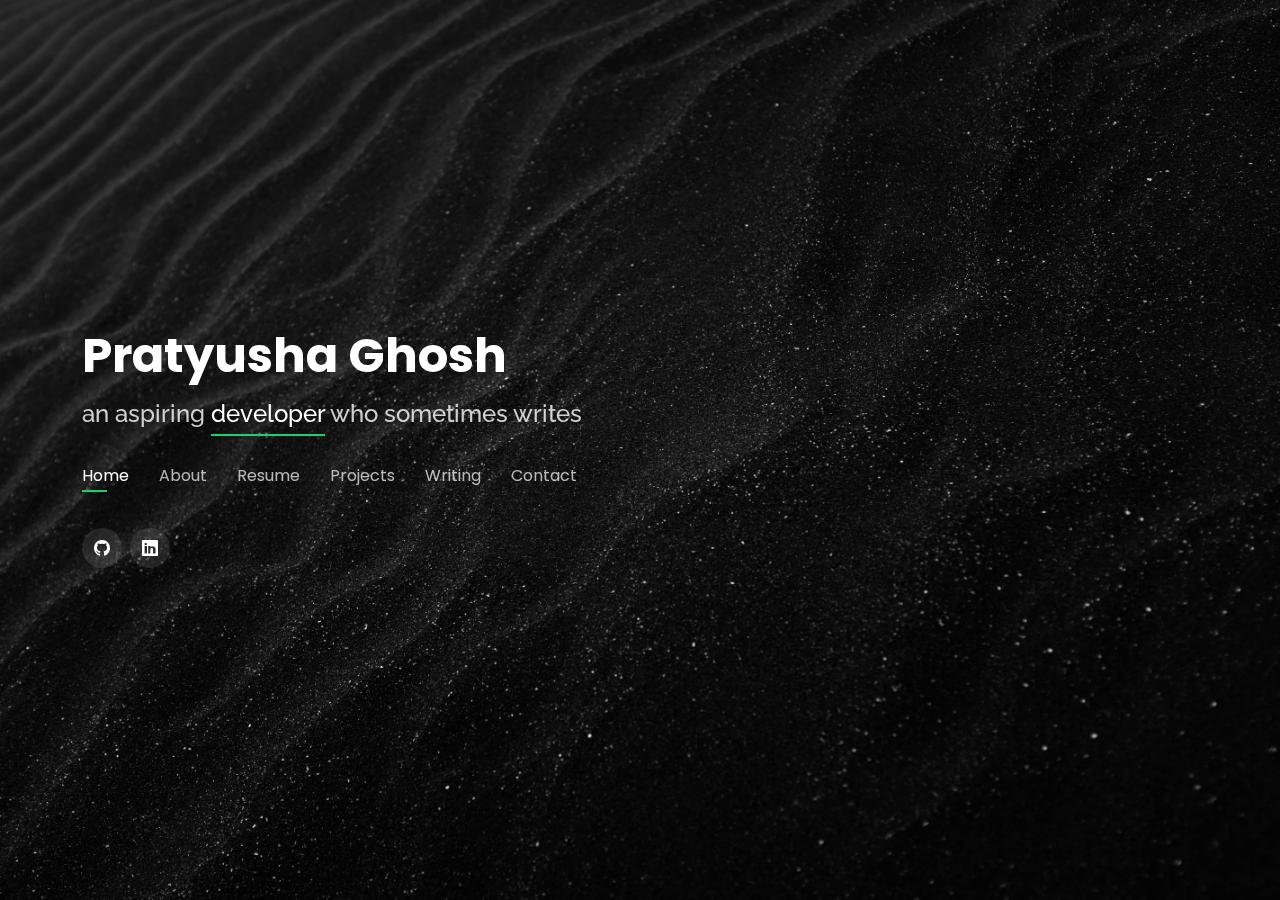
==== index.html @ 7b838b32 "Added certificates" ====
<!DOCTYPE html>
<html lang="en">

<head>
  <meta charset="utf-8">
  <meta content="width=device-width, initial-scale=1.0" name="viewport">

  <title>Pratyusha Ghosh Personal Website</title>
  <meta content="" name="description">
  <meta content="" name="keywords">

  <!-- Favicons -->
  <link href="assets/img/icon.png" rel="icon">
  <link href="assets/img/icon.png" rel="apple-touch-icon">

  <!-- Google Fonts -->
  <link href="https://fonts.googleapis.com/css?family=Open+Sans:300,300i,400,400i,600,600i,700,700i|Raleway:300,300i,400,400i,500,500i,600,600i,700,700i|Poppins:300,300i,400,400i,500,500i,600,600i,700,700i" rel="stylesheet">

  <!-- Vendor CSS Files -->
  <link href="assets/vendor/bootstrap/css/bootstrap.min.css" rel="stylesheet">
  <link href="assets/vendor/bootstrap-icons/bootstrap-icons.css" rel="stylesheet">
  <link href="assets/vendor/boxicons/css/boxicons.min.css" rel="stylesheet">
  <link href="assets/vendor/glightbox/css/glightbox.min.css" rel="stylesheet">
  <link href="assets/vendor/remixicon/remixicon.css" rel="stylesheet">
  <link href="assets/vendor/swiper/swiper-bundle.min.css" rel="stylesheet">
  <style>
    *{
      -webkit-user-select: none; /* Safari */
      -ms-user-select: none; /* IE 10 and IE 11 */
      user-select: none; /* Standard syntax */
    }
  </style>
  <!-- Template Main CSS File -->
  <link href="assets/css/style.css" rel="stylesheet">

  <!-- =======================================================
  * Template Name: Personal
  * Updated: Jun 18 2023 with Bootstrap v5.3.0
  * Template URL: https://bootstrapmade.com/personal-free-resume-bootstrap-template/
  * Author: BootstrapMade.com
  * License: https://bootstrapmade.com/license/
  ======================================================== -->
</head>

<body>

  <!-- ======= Header ======= -->
  <header id="header">
    <div class="container">

      <h1><a href="index.html">Pratyusha Ghosh</a></h1>
      <!-- Uncomment below if you prefer to use an image logo -->
      <!-- <a href="index.html" class="mr-auto"><img src="assets/img/favicon.png" alt="" class="img-fluid"></a>
        --> 
      <h2>an aspiring <span>developer</span> who sometimes writes</h2>

      <nav id="navbar" class="navbar">
        <ul>
          <li><a class="nav-link active" href="#header">Home</a></li>
          <li><a class="nav-link" href="#about">About</a></li>
          <li><a class="nav-link" href="#resume">Resume</a></li>
          <li><a class="nav-link" href="#projects">Projects</a></li>
          <li><a class="nav-link" href="#writing">Writing</a></li>
          <li><a class="nav-link" href="#contact">Contact</a></li>
        </ul>
        <i class="bi bi-list mobile-nav-toggle"></i>
      </nav><!-- .navbar -->

      <div class="social-links">
        <a href="https://github.com/yusha-g" class="github"><i class="bi bi-github"></i></a>
        <a href="https://www.linkedin.com/in/pratyusha-ghosh-5b3165197/" class="linkedin"><i class="bi bi-linkedin"></i></a>
      </div>

    </div>
  </header><!-- End Header -->

  <!-- ======= About Section ======= -->
  <section id="about" class="about">

    <!-- ======= About Me ======= -->
    <div class="about-me container">

      <div class="section-title">
        <h2>About</h2>
        <p>Learn more about me</p>
      </div>

      <div class="row">
        <div class="col-lg-4" data-aos="fade-right">
          <img src="assets/img/me.jpg" class="img-fluid" alt="" id="profile-picture">
        </div>
        <div class="col-lg-8 pt-4 pt-lg-0 content" data-aos="fade-left">
          <h3>Backend Developer | ML enthusiast | Writer</h3>
          <p class="fst-italic">
            A budding developer who occasionally indulges in writing
          </p>
          <div class="row">
            <div class="col-lg-6">
              <ul>
                <li><i class="bi bi-chevron-right"></i> <strong>Birthday:</strong> <span>24 May 2000</span></li>
                <li><i class="bi bi-chevron-right"></i> <strong>Email:</strong> <span>pratyusha.gh@gmail.com</span></li>
              </ul>
            </div>
            <div class="col-lg-6">
              <ul>
                <li><i class="bi bi-chevron-right"></i> <strong>Degree:</strong> <span>Master's in Computer Science</span></li>
                <li><i class="bi bi-chevron-right"></i> <strong>City:</strong> <span>West Bengal, India</span></li>
                
              </ul>
            </div>
          </div>
          <p>
            I have always been captivated by the challenge of finding answers and creating things that mould to my needs. 
            Though there were detours along the way, I stand ready to embark on my journey as a developer. <br><br>
            While logical and analytical thinking is vital, I have also come to appreciate the value of creativity and expanding one's imagination. <br>
            Since my early days, I have nurtured a deep affection for literature and music. It is for this reason that I now work as a part-time freelance writer and have found solace in playing the violin for nearly a decade. 
          </p>
        </div>
      </div>

    </div>

    <!-- ======= Skills  ======= -->
    <div class="skills container">

      <div class="section-title">
        <h2>Skills</h2>
      </div>

      <div class="row skills-content">

        <div class="col-lg-6">

          <div class="progress">
            <span class="skill"><i class="bi bi-chevron-right"></i> Python</span>
          </div>

          <div class="progress">
            <span class="skill"><i class="bi bi-chevron-right"></i> Flask</span>
          </div>

          <div class="progress">
            <span class="skill"><i class="bi bi-chevron-right"></i> JavaScript</span>
          </div>

          <div class="progress">
            <span class="skill"><i class="bi bi-chevron-right"></i> HTML5 / CSS</span>
          </div>

        </div>

        <div class="col-lg-6">

          <div class="progress">
            <span class="skill"><i class="bi bi-chevron-right"></i> MySQL</span>
          </div>

          <div class="progress">
            <span class="skill"><i class="bi bi-chevron-right"></i> PHP</span>
          </div>

          <div class="progress">
            <span class="skill"><i class="bi bi-chevron-right"></i> Node.js</span>
          </div>

          <div class="progress">
            <span class="skill"><i class="bi bi-chevron-right"></i> C / C++</span>
          </div>

          

        </div>
        

      </div>

    </div><!-- End Skills -->

    <!-- ======= Languages  ======= -->
    <div class="skills container">

      <div class="section-title">
        <h2>Languages</h2>
      </div>

      <div class="row skills-content">

        <div class="col-lg-6">

          <div class="progress">
            <span class="skill">English <i class="val"></i></span>
            <div class="progress-bar-wrap">
              <div class="progress-bar" role="progressbar" aria-valuenow="100" aria-valuemin="0" aria-valuemax="100"></div>
            </div>
          </div>

          <div class="progress">
            <span class="skill">Hindi <i class="val"></i></span>
            <div class="progress-bar-wrap">
              <div class="progress-bar" role="progressbar" aria-valuenow="100" aria-valuemin="0" aria-valuemax="100"></div>
            </div>
          </div>

        </div>

        <div class="col-lg-6">

          <div class="progress">
            <span class="skill">Bengali <i class="val"></i></span>
            <div class="progress-bar-wrap">
              <div class="progress-bar" role="progressbar" aria-valuenow="100" aria-valuemin="0" aria-valuemax="100"></div>
            </div>
          </div>

          <div class="progress">
            <span class="skill">Korean <i class="val"></i></span>
            <div class="progress-bar-wrap">
              <div class="progress-bar" role="progressbar" aria-valuenow="43" aria-valuemin="0" aria-valuemax="100"></div>
            </div>
          </div>

        </div>

      </div>

    </div><!-- End Skills -->

    

  </section><!-- End About Section -->

  <!-- ======= Resume Section ======= -->
  <section id="resume" class="resume">
    <div class="container">

      <div class="section-title">
        <h2>Resume</h2>
        <p>Download My Resume <a href = "https://drive.google.com/file/d/18-5BIDYF4ED-vGoTvjmHMxLtlt5I7maC/view?usp=sharing" target="_blank"><i class="bi bi-cloud-download"></i></a></p>
      </div>
      <div class="row">
        <div class="col-lg-6">

          <h3 class="resume-title">Education</h3>
          <div class="resume-item">
            <h4>Master of Science (Honors) CS</h4>
            <h5>2021 - 2023</h5>
            <p><em>St Xavier's College</em></p>
          </div>
          <div class="resume-item">
            <h4>Bachelor of Science (Honors) CS </h4>
            <h5>2018 - 2021</h5>
            <p><em>University of Calcutta</em></p>
          </div>
        </div>
        <div class="col-lg-6">
          <h3 class="resume-title">Professional Experience</h3>
          <div class="resume-item">
            <h4>Writer and Editor</h4>
            <h5>2020 - Present</h5>
            <p><em>Self-Employed, Remote </em></p>
            <p>
            <ul>
              <li>Collaborated with over 40 clients in the span of 30 months.</li>
              <li>Successfully explicated customer requirements, generating a repeat customer base of 25%. </li>
              <li>Analyzed and edited over 50 pages of content, clarifying and communicating critical errors.</li>
            </ul>
            </p>
          </div>
         
        </div>
      </div>

    </div>
    <div class="container">
      <div class="section-title">
        <h2>Certificates</h2>
        <div class="row portfolio portfolio-container">

          <div class="col-lg-4 col-md-6 portfolio-item">
            <div class="portfolio-wrap">
              <img src="assets/img/certificates/Coursera-Introduction-to-Back-End-Development.png" class="img-fluid" alt="">
              <div class="portfolio-info">
                <h4>Introduction to <br/> Back-End Development</h4>
                <div class="portfolio-links">
                  <a href="assets/img/certificates/Coursera-Introduction-to-Back-End-Development.png" 
                  data-gallery="CertificateGallery" class="portfolio-lightbox">
                    <i class="bi bi-zoom-in"></i>
                  </a>
                  &nbsp;&nbsp;&nbsp;
                  <a href="https://coursera.org/verify/XSE7SCRX7CS3" data-gallery="CertificateGallery" target="_blank">
                    <i class="bi bi-check2-circle"></i>
                  </a>
                </div>
              </div>
            </div>
          </div>
  
        </div>
      </div>
    </div>

  </section><!-- End Resume Section -->

  <!-- ======= Projects Section ======= -->
  <section id="projects" class="portfolio">
    <div class="container">

      <div class="section-title">
        <h2>Portfolio <a href="https://github.com/yusha-g" class="github"><i class="bi bi-github" target="_blank"></i></a></h2>
        <p>My Works </p>
      </div>

      <div class="row">
        <div class="col-lg-12 d-flex justify-content-center">
          <ul id="portfolio-flters">
            <li data-filter="*" class="filter-active">All</li>
            <li data-filter=".filter-web_app">Web Applications</li>
            <li data-filter=".filter-api">API</li>
            <li data-filter=".filter-ml">ML</li>
          </ul>
        </div>
      </div>

      <div class="row portfolio-container">
        <div class="col-lg-4 col-md-6 portfolio-item filter-ml filter-web_app">
          <div class="portfolio-wrap">
            <img src="assets/img/portfolio/2.png" class="img-fluid" alt="">
            <div class="portfolio-info">
              <h4>Sign Language Detection</h4>
              <h5>Python, Flask, OpenCV</h5>
              
              <div class="portfolio-links">
                <a href="assets/img/portfolio/2.png" data-gallery="portfolioGallery" class="portfolio-lightbox" title="uses Python, Flask and OpenCV"><i class="bx bx-plus"></i></a>
                <a href="subpages/projects/sign-language.html" data-gallery="portfolioDetailsGallery" data-glightbox="type: external" class="portfolio-details-lightbox" title="Project Details"><i class="bx bx-link"></i></a>
              </div>
            </div>
          </div>
        </div>

        <div class="col-lg-4 col-md-6 portfolio-item filter-api">
          <div class="portfolio-wrap">
            <img src="assets/img/portfolio/1.png" class="img-fluid" alt="">
            <div class="portfolio-info">
              <h4>Store Monitor API</h4>
              <h5>Python, Flask, mySQL</h5>
              <div class="portfolio-links">
                <a href="assets/img/portfolio/1.png" data-gallery="portfolioGallery" class="portfolio-lightbox" title="uses Python, Flask and mySQL"><i class="bx bx-plus"></i></a>
                <a href="subpages/projects/store-monitor.html" data-gallery="portfolioDetailsGallery" data-glightbox="type: external" class="portfolio-details-lightbox" title="Project Details"><i class="bx bx-link"></i></a>
              </div>
            </div>
          </div>
        </div>

        <div class="col-lg-4 col-md-6 portfolio-item filter-web_app">
          <div class="portfolio-wrap">
            <img src="assets/img/portfolio/3.png" class="img-fluid" alt="">
            <div class="portfolio-info">
              <h4>DocuSign OAuth Integration</h4>
              <h5>Node.js, Express.js, DocuSign API</h5>
              <div class="portfolio-links">
                <a href="assets/img/portfolio/3.png" data-gallery="portfolioGallery" class="portfolio-lightbox" title="uses Node.js, Express.js and DocuSign API"><i class="bx bx-plus"></i></a>
                <a href="subpages/projects/docusign-oauth.html" data-gallery="portfolioDetailsGallery" data-glightbox="type: external" class="portfolio-details-lightbox" title="Project Details"><i class="bx bx-link"></i></a>
              </div>
            </div>
          </div>
        </div>

        <div class="col-lg-4 col-md-6 portfolio-item filter-api">
          <div class="portfolio-wrap">
            <img src="assets/img/portfolio/4.png" class="img-fluid" alt="">
            <div class="portfolio-info">
              <h4>E-Learning Platform DB-API</h4>
              <h5>Node.js, Express.js, mySQL</h5>
              <div class="portfolio-links">
                <a href="assets/img/portfolio/4.png" data-gallery="portfolioGallery" class="portfolio-lightbox" title="uses Node.js, Express.js and mySQL"><i class="bx bx-plus"></i></a>
                <a href="subpages/projects/elearning-DB-api.html" data-gallery="portfolioDetailsGallery" data-glightbox="type: external" class="portfolio-details-lightbox" title="Project Details"><i class="bx bx-link"></i></a>
              </div>
            </div>
          </div>
        </div>

        <div class="col-lg-4 col-md-6 portfolio-item filter-web_app">
          <div class="portfolio-wrap">
            <img src="assets/img/portfolio/under_construction.png" class="img-fluid" alt="">
            <div class="portfolio-info">
              <h4>UNDER CONSTRUCTION</h4>
              <p>Please check out my GitHub</p>
              <div class="portfolio-links">
                <a href="assets/img/portfolio/sign-language.png" data-gallery="portfolioGallery" class="portfolio-lightbox" title="Under Construction"><i class="bx bx-plus"></i></a>
                <a href="subpages/projects/under-construction.html" data-gallery="portfolioDetailsGallery" data-glightbox="type: external" class="portfolio-details-lightbox" title="Project Details"><i class="bx bx-link"></i></a>
              </div>
            </div>
          </div>
        </div>   
          
      </div>

      </div>

    </div>
  </section><!-- End Projects Section -->

  <!-- ======= Services Section ======= -->
  <section id="writing" class="services">
    <div class="container">

      <div class="section-title">
        <h2>Services</h2>
        <p>Writing Samples</p>
      </div>

      <div class="row portfolio portfolio-container">

        <div class="col-lg-4 col-md-6 portfolio-item">
          <div class="portfolio-wrap">
            <img src="assets/img/writing/Pursuit.png" class="img-fluid" alt="">
            <div class="portfolio-info">
              <div class="portfolio-links">
                <a href="subpages/writing_samples/pursuit.html" data-gallery="writingSampleGallery" data-glightbox="type: external" class="portfolio-details-lightbox" title="Frozen Echoes">
                  <i class="bx bx-link"></i>
                </a>
              </div>
            </div>
          </div>
        </div>

        <div class="col-lg-4 col-md-6 portfolio-item">
          <div class="portfolio-wrap">
            <img src="assets/img/writing/frozen_echoes.png" class="img-fluid" alt="">
            <div class="portfolio-info">
              <div class="portfolio-links">
                <a href="subpages/writing_samples/frozen-echoes.html" data-gallery="writingSampleGallery" data-glightbox="type: external" class="portfolio-details-lightbox" title="Frozen Echoes">
                  <i class="bx bx-link"></i>
                </a>
              </div>
            </div>
          </div>
        </div>

      </div>
    </div>
    <!-- ======= Testimonials ======= -->
    <div class="testimonials container">

      <div class="section-title">
        <h2>Testimonials</h2>
      </div>

      <div class="testimonials-slider swiper" data-aos="fade-up" data-aos-delay="100">
        <div class="swiper-wrapper">

          <!--div class="swiper-slide">
            <div class="testimonial-item">
              <p>
                <i class="bx bxs-quote-alt-left quote-icon-left"></i>
                This was an excellent work done by the writer and I am more than happy about it. Definitely want to work more with this writer. Everything was done exactly how i wanted.
                <i class="bx bxs-quote-alt-right quote-icon-right"></i>
              </p>
              <img src="assets/img/testimonials/testimonials-leardhale.jpg" class="testimonial-img" alt="">
              <h3>Lenard Hale</h3>
            </div>
          </div--><!-- End testimonial item -->

          <div class="swiper-slide">
            <div class="testimonial-item">
              <p>
                <i class="bx bxs-quote-alt-left quote-icon-left"></i>
                Yusha was great to work with! Very communicative and friendly throughout the whole process, and the final piece was great! The writing was detailed and vivid and had a nice flow to it.
                <i class="bx bxs-quote-alt-right quote-icon-right"></i>
              </p>
              <img src="assets/img/testimonials/testimonials-hayley.jpg" class="testimonial-img" alt="">
              <h3>Hayley Klein</h3>
            </div>
          </div><!-- End testimonial item -->

          <div class="swiper-slide">
            <div class="testimonial-item">
              <p>
                <i class="bx bxs-quote-alt-left quote-icon-left"></i>
                Amazingly talented writer! Insightful. Creative. Understood well what I wanted and delivered outstanding work! She was also very busy but made time to finish the order. Much appreciated. Much recommended.
                <i class="bx bxs-quote-alt-right quote-icon-right"></i>
              </p>
              <img src="assets/img/testimonials/testimonials-default.png" class="testimonial-img" alt="">
              <h3>Hans Goodman</h3>
            </div>
          </div><!-- End testimonial item -->

          <div class="swiper-slide">
            <div class="testimonial-item">
              <p>
                <i class="bx bxs-quote-alt-left quote-icon-left"></i>
                A true professional and is committed to the quality of the work and absolutely cares about the input and details of the job. Hard to find someone who cares so much to make sure it fits so right.
                <i class="bx bxs-quote-alt-right quote-icon-right"></i>
              </p>
              <img src="assets/img/testimonials/testimonials-gilbertcuthbert.jpg" class="testimonial-img" alt="">
              <h3>Gilbert Cuthbert</h3>
            </div>
          </div><!-- End testimonial item -->

          <div class="swiper-slide">
            <div class="testimonial-item">
              <p>
                <i class="bx bxs-quote-alt-left quote-icon-left"></i>
                Talented. I really enjoy finding writers whose delivered work shows them to be skilled in the craft. She captures emotions, sets the scene well, and doesn't fill the page with unnecessary words.
                <i class="bx bxs-quote-alt-right quote-icon-right"></i>
              </p>
              <img src="assets/img/testimonials/testimonials-casey.jpg" class="testimonial-img" alt="">
              <h3>Casey Hill</h3>
            </div>
          </div><!-- End testimonial item -->

          <div class="swiper-slide">
            <div class="testimonial-item">
              <p>
                <i class="bx bxs-quote-alt-left quote-icon-left"></i>
                Everything about this seller is wonderful. From writing to just conversation about planning the story. I plan to both order from her again and recommend her to anyone who wants writing done. If your on the fence don't be, this seller is definitely a go-to.
                <i class="bx bxs-quote-alt-right quote-icon-right"></i>
              </p>
              <img src="assets/img/testimonials/testimonials-taiyaleroy.jpg" class="testimonial-img" alt="">
              <h3>Taiya Leroy</h3>
            </div>
          </div><!-- End testimonial item -->

          <div class="swiper-slide">
            <div class="testimonial-item">
              <p>
                <i class="bx bxs-quote-alt-left quote-icon-left"></i>
                A lot of effort went into this and I'm really grateful for Yusha's patience and willingness to help. My expectations are exceed and I would love to work with her in the future!
                <i class="bx bxs-quote-alt-right quote-icon-right"></i>
              </p>
              <img src="assets/img/testimonials/testimonials-reed.jpg" class="testimonial-img" alt="">
              <h3>Reed Klimek</h3>
            </div>
          </div><!-- End testimonial item -->

          <div class="swiper-slide">
            <div class="testimonial-item">
              <p>
                <i class="bx bxs-quote-alt-left quote-icon-left"></i>
                Hire if you want a complete immersion for a story. I was more than happy to have hired her as my writer. It was so good I ended up ordering more.
                <i class="bx bxs-quote-alt-right quote-icon-right"></i>
              </p>
              <img src="assets/img/testimonials/testimonials-default.png" class="testimonial-img" alt="">
              <h3>Lucas Morin</h3>
            </div>
          </div><!-- End testimonial item -->

          


        </div>
        <div class="swiper-pagination"></div>
      </div>

      <div class="owl-carousel testimonials-carousel">

      </div>

    </div><!-- End Testimonials  -->
  </section><!-- End Portfolio Section -->

  <!-- ======= Contact Section ======= -->
  <section id="contact" class="contact">
    <div class="container">

      <div class="section-title">
        <h2>Contact</h2>
        <p>Contact Me</p>
      </div>

      <div class="row mt-2">

        <div class="col-md-6 d-flex align-items-stretch">
          <div class="info-box">
            <i class="bx bx-envelope"></i>
            <h3>Email Me</h3>
            <p>pratyusha.gh@gmail.com</p>
          </div>
        </div>

        <div class="col-md-6 mt-4 mt-md-0 d-flex align-items-stretch">
          <div class="info-box">
            <i class="bx bx-share-alt"></i>
            <h3>Social Profiles</h3>
            <div class="social-links">
              <a href="https://github.com/yusha-g" class="github"><i class="bi bi-github"></i></a>
              <a href="https://www.linkedin.com/in/pratyusha-ghosh-5b3165197/" class="linkedin"><i class="bi bi-linkedin"></i></a>
            </div>
          </div>
        </div>

      </div>

      <form class="php-email-form mt-4">
        <h3>Book a Meeting</h3>
        <div class="row">
          <!-- Calendly inline widget begin -->
          <div class="calendly-inline-widget" data-url="https://calendly.com/pratyusha-gh/30scheduler?background_color=1a1a1a&text_color=ffffff" style="min-width:320px;height:700px;"></div>
          <script type="text/javascript" src="https://assets.calendly.com/assets/external/widget.js" async></script>
          <!-- Calendly inline widget end -->
        </div>
      </form>

    </div>
  </section><!-- End Contact Section -->

  <div class="credits">
    <!-- All the links in the footer should remain intact. -->
    <!-- You can delete the links only if you purchased the pro version. -->
    <!-- Licensing information: https://bootstrapmade.com/license/ -->
    <!-- Purchase the pro version with working PHP/AJAX contact form: https://bootstrapmade.com/personal-free-resume-bootstrap-template/ -->
    
  </div>

  <!-- Vendor JS Files -->
  <script>
    var img = document.getElementById('profile-picture')
    img.addEventListener('contextmenu', event => event.preventDefault());
  </script>
  <script src="assets/vendor/purecounter/purecounter_vanilla.js"></script>
  <script src="assets/vendor/bootstrap/js/bootstrap.bundle.min.js"></script>
  <script src="assets/vendor/glightbox/js/glightbox.min.js"></script>
  <script src="assets/vendor/isotope-layout/isotope.pkgd.min.js"></script>
  <script src="assets/vendor/swiper/swiper-bundle.min.js"></script>
  <script src="assets/vendor/waypoints/noframework.waypoints.js"></script>
  <script src="assets/vendor/php-email-form/validate.js"></script>

  <!-- Template Main JS File -->
  <script src="assets/js/main.js"></script>

</body>

</html>
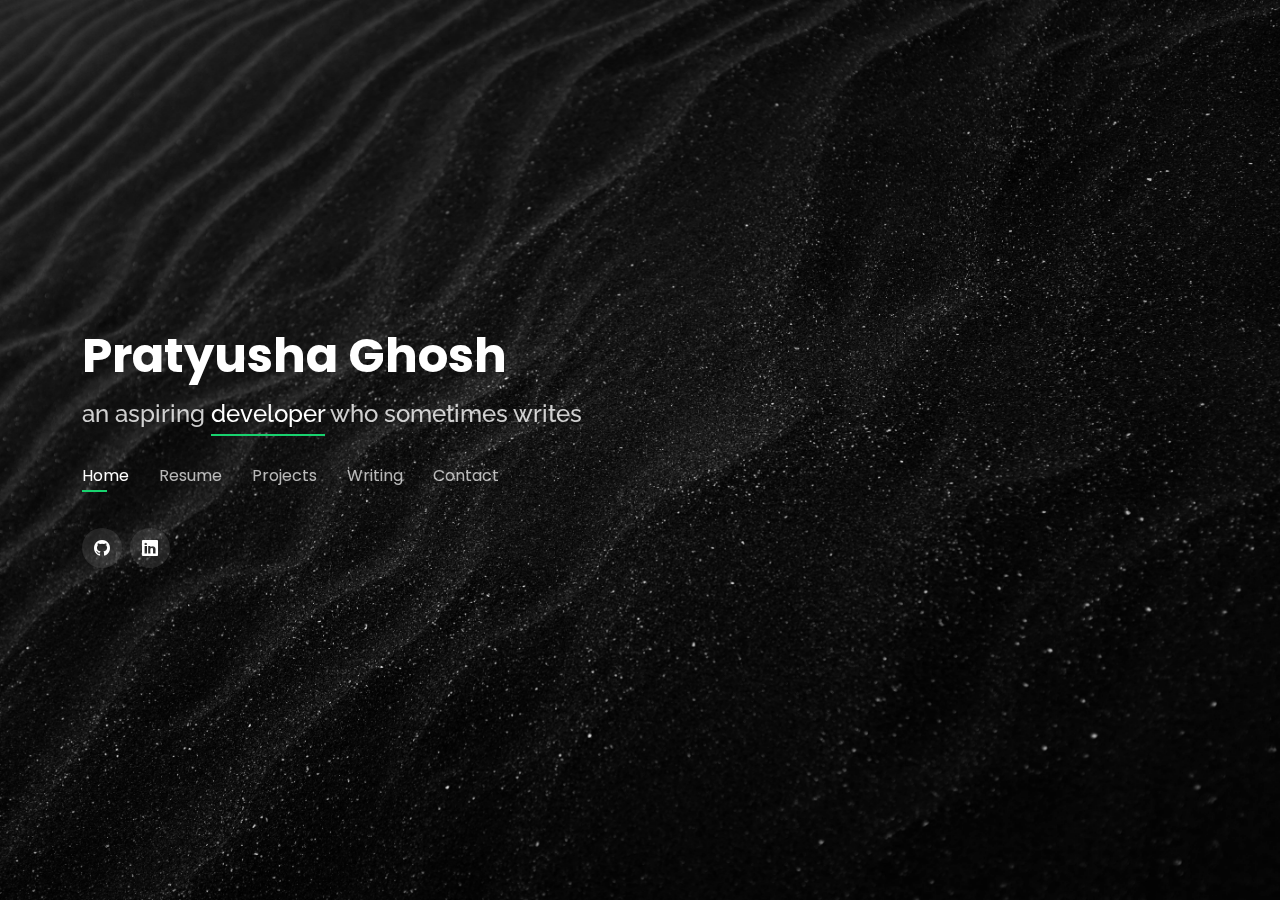
==== commit 3ff15001: "refactor: remove about page" ====
--- a/index.html
+++ b/index.html
@@ -57,7 +57,6 @@
       <nav id="navbar" class="navbar">
         <ul>
           <li><a class="nav-link active" href="#header">Home</a></li>
-          <li><a class="nav-link" href="#about">About</a></li>
           <li><a class="nav-link" href="#resume">Resume</a></li>
           <li><a class="nav-link" href="#projects">Projects</a></li>
           <li><a class="nav-link" href="#writing">Writing</a></li>
@@ -73,162 +72,6 @@
 
     </div>
   </header><!-- End Header -->
-
-  <!-- ======= About Section ======= -->
-  <section id="about" class="about">
-
-    <!-- ======= About Me ======= -->
-    <div class="about-me container">
-
-      <div class="section-title">
-        <h2>About</h2>
-        <p>Learn more about me</p>
-      </div>
-
-      <div class="row">
-        <div class="col-lg-4" data-aos="fade-right">
-          <img src="assets/img/me.jpg" class="img-fluid" alt="" id="profile-picture">
-        </div>
-        <div class="col-lg-8 pt-4 pt-lg-0 content" data-aos="fade-left">
-          <h3>Backend Developer | ML enthusiast | Writer</h3>
-          <p class="fst-italic">
-            A budding developer who occasionally indulges in writing
-          </p>
-          <div class="row">
-            <div class="col-lg-6">
-              <ul>
-                <li><i class="bi bi-chevron-right"></i> <strong>Birthday:</strong> <span>24 May 2000</span></li>
-                <li><i class="bi bi-chevron-right"></i> <strong>Email:</strong> <span>pratyusha.gh@gmail.com</span></li>
-              </ul>
-            </div>
-            <div class="col-lg-6">
-              <ul>
-                <li><i class="bi bi-chevron-right"></i> <strong>Degree:</strong> <span>Master's in Computer Science</span></li>
-                <li><i class="bi bi-chevron-right"></i> <strong>City:</strong> <span>West Bengal, India</span></li>
-                
-              </ul>
-            </div>
-          </div>
-          <p>
-            I have always been captivated by the challenge of finding answers and creating things that mould to my needs. 
-            Though there were detours along the way, I stand ready to embark on my journey as a developer. <br><br>
-            While logical and analytical thinking is vital, I have also come to appreciate the value of creativity and expanding one's imagination. <br>
-            Since my early days, I have nurtured a deep affection for literature and music. It is for this reason that I now work as a part-time freelance writer and have found solace in playing the violin for nearly a decade. 
-          </p>
-        </div>
-      </div>
-
-    </div>
-
-    <!-- ======= Skills  ======= -->
-    <div class="skills container">
-
-      <div class="section-title">
-        <h2>Skills</h2>
-      </div>
-
-      <div class="row skills-content">
-
-        <div class="col-lg-6">
-
-          <div class="progress">
-            <span class="skill"><i class="bi bi-chevron-right"></i> Python</span>
-          </div>
-
-          <div class="progress">
-            <span class="skill"><i class="bi bi-chevron-right"></i> Flask</span>
-          </div>
-
-          <div class="progress">
-            <span class="skill"><i class="bi bi-chevron-right"></i> JavaScript</span>
-          </div>
-
-          <div class="progress">
-            <span class="skill"><i class="bi bi-chevron-right"></i> HTML5 / CSS</span>
-          </div>
-
-        </div>
-
-        <div class="col-lg-6">
-
-          <div class="progress">
-            <span class="skill"><i class="bi bi-chevron-right"></i> MySQL</span>
-          </div>
-
-          <div class="progress">
-            <span class="skill"><i class="bi bi-chevron-right"></i> PHP</span>
-          </div>
-
-          <div class="progress">
-            <span class="skill"><i class="bi bi-chevron-right"></i> Node.js</span>
-          </div>
-
-          <div class="progress">
-            <span class="skill"><i class="bi bi-chevron-right"></i> C / C++</span>
-          </div>
-
-          
-
-        </div>
-        
-
-      </div>
-
-    </div><!-- End Skills -->
-
-    <!-- ======= Languages  ======= -->
-    <div class="skills container">
-
-      <div class="section-title">
-        <h2>Languages</h2>
-      </div>
-
-      <div class="row skills-content">
-
-        <div class="col-lg-6">
-
-          <div class="progress">
-            <span class="skill">English <i class="val"></i></span>
-            <div class="progress-bar-wrap">
-              <div class="progress-bar" role="progressbar" aria-valuenow="100" aria-valuemin="0" aria-valuemax="100"></div>
-            </div>
-          </div>
-
-          <div class="progress">
-            <span class="skill">Hindi <i class="val"></i></span>
-            <div class="progress-bar-wrap">
-              <div class="progress-bar" role="progressbar" aria-valuenow="100" aria-valuemin="0" aria-valuemax="100"></div>
-            </div>
-          </div>
-
-        </div>
-
-        <div class="col-lg-6">
-
-          <div class="progress">
-            <span class="skill">Bengali <i class="val"></i></span>
-            <div class="progress-bar-wrap">
-              <div class="progress-bar" role="progressbar" aria-valuenow="100" aria-valuemin="0" aria-valuemax="100"></div>
-            </div>
-          </div>
-
-          <div class="progress">
-            <span class="skill">Korean <i class="val"></i></span>
-            <div class="progress-bar-wrap">
-              <div class="progress-bar" role="progressbar" aria-valuenow="43" aria-valuemin="0" aria-valuemax="100"></div>
-            </div>
-          </div>
-
-        </div>
-
-      </div>
-
-    </div><!-- End Skills -->
-
-    
-
-  </section><!-- End About Section -->
-
   <!-- ======= Resume Section ======= -->
   <section id="resume" class="resume">
     <div class="container">
@@ -238,25 +81,26 @@
         <p>Download My Resume <a href = "https://drive.google.com/file/d/18-5BIDYF4ED-vGoTvjmHMxLtlt5I7maC/view?usp=sharing" target="_blank"><i class="bi bi-cloud-download"></i></a></p>
       </div>
       <div class="row">
-        <div class="col-lg-6">
-
-          <h3 class="resume-title">Education</h3>
+        <div class="col-lg-8">
+          <h3 class="resume-title">Professional Experience</h3>
+
           <div class="resume-item">
-            <h4>Master of Science (Honors) CS</h4>
-            <h5>2021 - 2023</h5>
-            <p><em>St Xavier's College</em></p>
-          </div>
-          <div class="resume-item">
-            <h4>Bachelor of Science (Honors) CS </h4>
-            <h5>2018 - 2021</h5>
-            <p><em>University of Calcutta</em></p>
-          </div>
-        </div>
-        <div class="col-lg-6">
-          <h3 class="resume-title">Professional Experience</h3>
+            <h4>Jr Scientific Python Developer</h4>
+            <h5>2023 - Present</h5>
+            <p><em>ZURU Tech, Kolkata </em></p>
+            <p>
+            <ul>
+              <li>Collaborated with SMEs to translate complex structural formulations into efficient Python code (dataclasses, NumPy and Pandas)</li>
+              <li>Responsible for building codebase to automate structural document generation (Pydantic, Aspose) demonstrating strong
+                collaboration and project ownership. </li>
+              <li>Implemented unit testing (pytest) and prioritized writing clean, readable code for maintainability.</li>
+            </ul>
+            </p>
+          </div>
+
           <div class="resume-item">
             <h4>Writer and Editor</h4>
-            <h5>2020 - Present</h5>
+            <h5>2020 - 2023</h5>
             <p><em>Self-Employed, Remote </em></p>
             <p>
             <ul>
@@ -266,139 +110,160 @@
             </ul>
             </p>
           </div>
-         
-        </div>
-      </div>
-
-    </div>
-    <div class="container">
+
+        </div>
+        <div class="col-lg-4">
+
+          <h3 class="resume-title">Education</h3>
+          <div class="resume-item">
+            <h4>Master of Science (Honors) CS</h4>
+            <h5>2021 - 2023</h5>
+            <p><em>St Xavier's College</em></p>
+          </div>
+          <div class="resume-item">
+            <h4>Bachelor of Science (Honors) CS </h4>
+            <h5>2018 - 2021</h5>
+            <p><em>University of Calcutta</em></p>
+          </div>
+
+          <h3 class="resume-title">Skills</h3>
+          <div class="resume-item">
+            <h4>Python</h4>
+            <p><em>NumPy, Pandas</em></p>
+          </div>
+        </div>
+      
+      </div>
+
       <div class="section-title">
         <h2>Certificates</h2>
-        <div class="row portfolio portfolio-container">
-
-          <div class="col-lg-4 col-md-6 portfolio-item">
-            <div class="portfolio-wrap">
-              <img src="assets/img/certificates/Coursera-Introduction-to-Back-End-Development.png" class="img-fluid" alt="">
-              <div class="portfolio-info">
-                <h4>Introduction to <br/> Back-End Development</h4>
-                <div class="portfolio-links">
-                  <a href="assets/img/certificates/Coursera-Introduction-to-Back-End-Development.png" 
-                  data-gallery="CertificateGallery" class="portfolio-lightbox">
-                    <i class="bi bi-zoom-in"></i>
-                  </a>
-                  &nbsp;&nbsp;&nbsp;
-                  <a href="https://coursera.org/verify/XSE7SCRX7CS3" data-gallery="CertificateGallery" target="_blank">
-                    <i class="bi bi-check2-circle"></i>
-                  </a>
-                </div>
+      </div>
+      <div class="row portfolio">
+        <div class="col-lg-4 col-md-6 portfolio-item">
+          <div class="portfolio-wrap">
+            <img src="assets/img/certificates/Coursera-Introduction-to-Back-End-Development.png" class="img-fluid" alt="">
+            <div class="portfolio-info">
+              <h4>Introduction to <br/>Back-End Development</h4>
+              <div class="portfolio-links">
+                <a href="assets/img/certificates/Coursera-Introduction-to-Back-End-Development.png" 
+                data-gallery="CertificateGallery" class="portfolio-lightbox">
+                  <i class="bi bi-zoom-in"></i>
+                </a>
+                &nbsp;&nbsp;&nbsp;
+                <a href="https://coursera.org/verify/XSE7SCRX7CS3" data-gallery="CertificateGallery" target="_blank">
+                  <i class="bi bi-check2-circle"></i>
+                </a>
               </div>
             </div>
           </div>
-  
-        </div>
-      </div>
-    </div>
+        </div>
+        
+
+      </div>
+    </div>
+    
+    
 
   </section><!-- End Resume Section -->
 
-  <!-- ======= Projects Section ======= -->
-  <section id="projects" class="portfolio">
-    <div class="container">
-
-      <div class="section-title">
-        <h2>Portfolio <a href="https://github.com/yusha-g" class="github"><i class="bi bi-github" target="_blank"></i></a></h2>
-        <p>My Works </p>
-      </div>
-
-      <div class="row">
-        <div class="col-lg-12 d-flex justify-content-center">
-          <ul id="portfolio-flters">
-            <li data-filter="*" class="filter-active">All</li>
-            <li data-filter=".filter-web_app">Web Applications</li>
-            <li data-filter=".filter-api">API</li>
-            <li data-filter=".filter-ml">ML</li>
-          </ul>
-        </div>
-      </div>
-
-      <div class="row portfolio-container">
-        <div class="col-lg-4 col-md-6 portfolio-item filter-ml filter-web_app">
-          <div class="portfolio-wrap">
-            <img src="assets/img/portfolio/2.png" class="img-fluid" alt="">
-            <div class="portfolio-info">
-              <h4>Sign Language Detection</h4>
-              <h5>Python, Flask, OpenCV</h5>
-              
-              <div class="portfolio-links">
-                <a href="assets/img/portfolio/2.png" data-gallery="portfolioGallery" class="portfolio-lightbox" title="uses Python, Flask and OpenCV"><i class="bx bx-plus"></i></a>
-                <a href="subpages/projects/sign-language.html" data-gallery="portfolioDetailsGallery" data-glightbox="type: external" class="portfolio-details-lightbox" title="Project Details"><i class="bx bx-link"></i></a>
-              </div>
-            </div>
-          </div>
-        </div>
-
-        <div class="col-lg-4 col-md-6 portfolio-item filter-api">
-          <div class="portfolio-wrap">
-            <img src="assets/img/portfolio/1.png" class="img-fluid" alt="">
-            <div class="portfolio-info">
-              <h4>Store Monitor API</h4>
-              <h5>Python, Flask, mySQL</h5>
-              <div class="portfolio-links">
-                <a href="assets/img/portfolio/1.png" data-gallery="portfolioGallery" class="portfolio-lightbox" title="uses Python, Flask and mySQL"><i class="bx bx-plus"></i></a>
-                <a href="subpages/projects/store-monitor.html" data-gallery="portfolioDetailsGallery" data-glightbox="type: external" class="portfolio-details-lightbox" title="Project Details"><i class="bx bx-link"></i></a>
-              </div>
-            </div>
-          </div>
-        </div>
-
-        <div class="col-lg-4 col-md-6 portfolio-item filter-web_app">
-          <div class="portfolio-wrap">
-            <img src="assets/img/portfolio/3.png" class="img-fluid" alt="">
-            <div class="portfolio-info">
-              <h4>DocuSign OAuth Integration</h4>
-              <h5>Node.js, Express.js, DocuSign API</h5>
-              <div class="portfolio-links">
-                <a href="assets/img/portfolio/3.png" data-gallery="portfolioGallery" class="portfolio-lightbox" title="uses Node.js, Express.js and DocuSign API"><i class="bx bx-plus"></i></a>
-                <a href="subpages/projects/docusign-oauth.html" data-gallery="portfolioDetailsGallery" data-glightbox="type: external" class="portfolio-details-lightbox" title="Project Details"><i class="bx bx-link"></i></a>
-              </div>
-            </div>
-          </div>
-        </div>
-
-        <div class="col-lg-4 col-md-6 portfolio-item filter-api">
-          <div class="portfolio-wrap">
-            <img src="assets/img/portfolio/4.png" class="img-fluid" alt="">
-            <div class="portfolio-info">
-              <h4>E-Learning Platform DB-API</h4>
-              <h5>Node.js, Express.js, mySQL</h5>
-              <div class="portfolio-links">
-                <a href="assets/img/portfolio/4.png" data-gallery="portfolioGallery" class="portfolio-lightbox" title="uses Node.js, Express.js and mySQL"><i class="bx bx-plus"></i></a>
-                <a href="subpages/projects/elearning-DB-api.html" data-gallery="portfolioDetailsGallery" data-glightbox="type: external" class="portfolio-details-lightbox" title="Project Details"><i class="bx bx-link"></i></a>
-              </div>
-            </div>
-          </div>
-        </div>
-
-        <div class="col-lg-4 col-md-6 portfolio-item filter-web_app">
-          <div class="portfolio-wrap">
-            <img src="assets/img/portfolio/under_construction.png" class="img-fluid" alt="">
-            <div class="portfolio-info">
-              <h4>UNDER CONSTRUCTION</h4>
-              <p>Please check out my GitHub</p>
-              <div class="portfolio-links">
-                <a href="assets/img/portfolio/sign-language.png" data-gallery="portfolioGallery" class="portfolio-lightbox" title="Under Construction"><i class="bx bx-plus"></i></a>
-                <a href="subpages/projects/under-construction.html" data-gallery="portfolioDetailsGallery" data-glightbox="type: external" class="portfolio-details-lightbox" title="Project Details"><i class="bx bx-link"></i></a>
-              </div>
-            </div>
-          </div>
-        </div>   
-          
-      </div>
-
-      </div>
-
-    </div>
-  </section><!-- End Projects Section -->
+ <!-- ======= Projects Section ======= -->
+ <section id="projects" class="portfolio">
+  <div class="container">
+
+    <div class="section-title">
+      <h2>Portfolio <a href="https://github.com/yusha-g" class="github"><i class="bi bi-github" target="_blank"></i></a></h2>
+      <p>My Works </p>
+    </div>
+
+    <div class="row">
+      <div class="col-lg-12 d-flex justify-content-center">
+        <ul id="portfolio-flters">
+          <li data-filter="*" class="filter-active">All</li>
+          <li data-filter=".filter-web_app">Web Applications</li>
+          <li data-filter=".filter-api">API</li>
+          <li data-filter=".filter-ml">ML</li>
+        </ul>
+      </div>
+    </div>
+
+    <div class="row portfolio-container">
+      <div class="col-lg-4 col-md-6 portfolio-item filter-ml filter-web_app">
+        <div class="portfolio-wrap">
+          <img src="assets/img/portfolio/2.png" class="img-fluid" alt="">
+          <div class="portfolio-info">
+            <h4>Sign Language Detection</h4>
+            <h5>Python, Flask, OpenCV</h5>
+            
+            <div class="portfolio-links">
+              <a href="assets/img/portfolio/2.png" data-gallery="portfolioGallery" class="portfolio-lightbox" title="uses Python, Flask and OpenCV"><i class="bx bx-plus"></i></a>
+              <a href="subpages/projects/sign-language.html" data-gallery="portfolioDetailsGallery" data-glightbox="type: external" class="portfolio-details-lightbox" title="Project Details"><i class="bx bx-link"></i></a>
+            </div>
+          </div>
+        </div>
+      </div>
+
+      <div class="col-lg-4 col-md-6 portfolio-item filter-api">
+        <div class="portfolio-wrap">
+          <img src="assets/img/portfolio/1.png" class="img-fluid" alt="">
+          <div class="portfolio-info">
+            <h4>Store Monitor API</h4>
+            <h5>Python, Flask, mySQL</h5>
+            <div class="portfolio-links">
+              <a href="assets/img/portfolio/1.png" data-gallery="portfolioGallery" class="portfolio-lightbox" title="uses Python, Flask and mySQL"><i class="bx bx-plus"></i></a>
+              <a href="subpages/projects/store-monitor.html" data-gallery="portfolioDetailsGallery" data-glightbox="type: external" class="portfolio-details-lightbox" title="Project Details"><i class="bx bx-link"></i></a>
+            </div>
+          </div>
+        </div>
+      </div>
+
+      <div class="col-lg-4 col-md-6 portfolio-item filter-web_app">
+        <div class="portfolio-wrap">
+          <img src="assets/img/portfolio/3.png" class="img-fluid" alt="">
+          <div class="portfolio-info">
+            <h4>DocuSign OAuth Integration</h4>
+            <h5>Node.js, Express.js, DocuSign API</h5>
+            <div class="portfolio-links">
+              <a href="assets/img/portfolio/3.png" data-gallery="portfolioGallery" class="portfolio-lightbox" title="uses Node.js, Express.js and DocuSign API"><i class="bx bx-plus"></i></a>
+              <a href="subpages/projects/docusign-oauth.html" data-gallery="portfolioDetailsGallery" data-glightbox="type: external" class="portfolio-details-lightbox" title="Project Details"><i class="bx bx-link"></i></a>
+            </div>
+          </div>
+        </div>
+      </div>
+
+      <div class="col-lg-4 col-md-6 portfolio-item filter-api">
+        <div class="portfolio-wrap">
+          <img src="assets/img/portfolio/4.png" class="img-fluid" alt="">
+          <div class="portfolio-info">
+            <h4>E-Learning Platform DB-API</h4>
+            <h5>Node.js, Express.js, mySQL</h5>
+            <div class="portfolio-links">
+              <a href="assets/img/portfolio/4.png" data-gallery="portfolioGallery" class="portfolio-lightbox" title="uses Node.js, Express.js and mySQL"><i class="bx bx-plus"></i></a>
+              <a href="subpages/projects/elearning-DB-api.html" data-gallery="portfolioDetailsGallery" data-glightbox="type: external" class="portfolio-details-lightbox" title="Project Details"><i class="bx bx-link"></i></a>
+            </div>
+          </div>
+        </div>
+      </div>
+
+      <div class="col-lg-4 col-md-6 portfolio-item filter-web_app">
+        <div class="portfolio-wrap">
+          <img src="assets/img/portfolio/under_construction.png" class="img-fluid" alt="">
+          <div class="portfolio-info">
+            <h4>UNDER CONSTRUCTION</h4>
+            <p>Please check out my GitHub</p>
+            <div class="portfolio-links">
+              <a href="assets/img/portfolio/sign-language.png" data-gallery="portfolioGallery" class="portfolio-lightbox" title="Under Construction"><i class="bx bx-plus"></i></a>
+              <a href="subpages/projects/under-construction.html" data-gallery="portfolioDetailsGallery" data-glightbox="type: external" class="portfolio-details-lightbox" title="Project Details"><i class="bx bx-link"></i></a>
+            </div>
+          </div>
+        </div>
+      </div>   
+        
+    </div>
+
+    </div>
+
+  </div>
+</section><!-- End Projects Section -->
 
   <!-- ======= Services Section ======= -->
   <section id="writing" class="services">
@@ -409,7 +274,7 @@
         <p>Writing Samples</p>
       </div>
 
-      <div class="row portfolio portfolio-container">
+      <div class="row portfolio">
 
         <div class="col-lg-4 col-md-6 portfolio-item">
           <div class="portfolio-wrap">
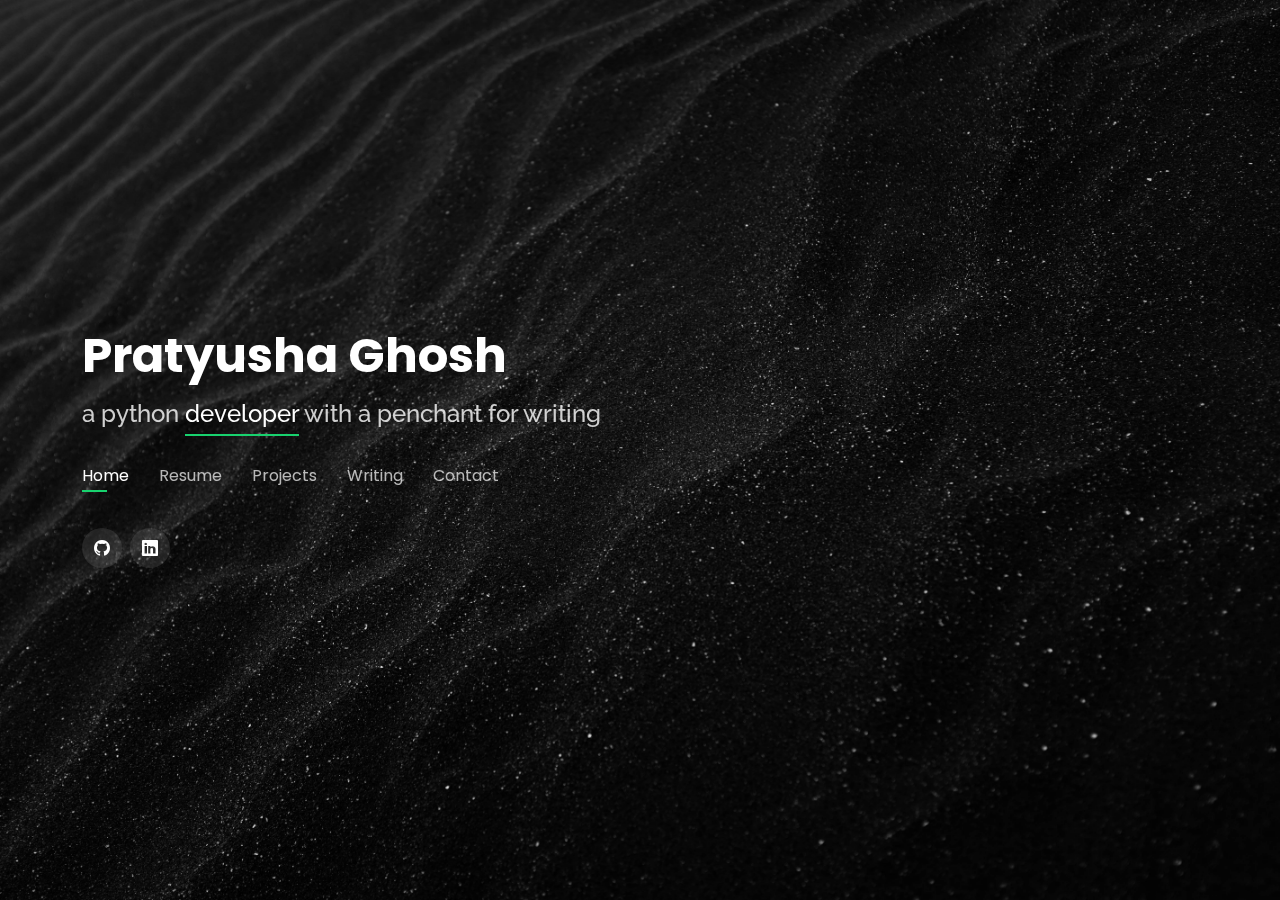
==== commit a14a7da3: "chore: update about" ====
--- a/index.html
+++ b/index.html
@@ -52,7 +52,7 @@
       <!-- Uncomment below if you prefer to use an image logo -->
       <!-- <a href="index.html" class="mr-auto"><img src="assets/img/favicon.png" alt="" class="img-fluid"></a>
         --> 
-      <h2>an aspiring <span>developer</span> who sometimes writes</h2>
+      <h2>a python <span>developer</span> with a penchant for writing</h2>
 
       <nav id="navbar" class="navbar">
         <ul>
@@ -78,22 +78,23 @@
 
       <div class="section-title">
         <h2>Resume</h2>
-        <p>Download My Resume <a href = "https://drive.google.com/file/d/18-5BIDYF4ED-vGoTvjmHMxLtlt5I7maC/view?usp=sharing" target="_blank"><i class="bi bi-cloud-download"></i></a></p>
+        <p>Download My Resume <a href = "https://drive.google.com/file/d/1FuJVrKmYQpDmn75pHoebBxlh2J5se8yT/view?usp=sharing" target="_blank"><i class="bi bi-cloud-download"></i></a></p>
       </div>
       <div class="row">
         <div class="col-lg-8">
           <h3 class="resume-title">Professional Experience</h3>
 
           <div class="resume-item">
-            <h4>Jr Scientific Python Developer</h4>
+            <h4>Scientific Python Developer</h4>
             <h5>2023 - Present</h5>
             <p><em>ZURU Tech, Kolkata </em></p>
             <p>
             <ul>
-              <li>Collaborated with SMEs to translate complex structural formulations into efficient Python code (dataclasses, NumPy and Pandas)</li>
-              <li>Responsible for building codebase to automate structural document generation (Pydantic, Aspose) demonstrating strong
-                collaboration and project ownership. </li>
-              <li>Implemented unit testing (pytest) and prioritized writing clean, readable code for maintainability.</li>
+              <li>Created 3 key projects from concept to realization in under a year.</li>
+              <li>Collaborated with domain experts to develop efficient Python code for complex structural formulations.</li>
+              <li>Utilized Dash to create interactive visualizations of results stored in MongoDB.</li>
+              <li>Implemented automated document generation process, demonstrating project management and collaboration skills.</li>
+              <li>Prioritized writing clean, maintainable code with unit testing using PyTest to ensure code reliability.</li>
             </ul>
             </p>
           </div>
@@ -101,7 +102,7 @@
           <div class="resume-item">
             <h4>Writer and Editor</h4>
             <h5>2020 - 2023</h5>
-            <p><em>Self-Employed, Remote </em></p>
+            <p><em>Freelance, Remote </em></p>
             <p>
             <ul>
               <li>Collaborated with over 40 clients in the span of 30 months.</li>
@@ -129,7 +130,27 @@
           <h3 class="resume-title">Skills</h3>
           <div class="resume-item">
             <h4>Python</h4>
-            <p><em>NumPy, Pandas</em></p>
+            <p><em>
+              <ul>
+                <li>Numpy</li>
+                <li>Pandas</li>
+                <li>Flask</li>
+                <li>Plotly</li>
+                <li>Pydantic</li>
+              </ul>
+            </em></p>
+          </div>
+          <div class="resume-item">
+            <h4>Database</h4>
+            <p><em>
+              <ul>
+                <li>MongoDB</li>
+                <li>MySQL</li>
+              </ul>
+            </em></p>
+          </div>
+          <div class="resume-item">
+            <h4>Git</h4>
           </div>
         </div>
       
@@ -252,7 +273,7 @@
             <p>Please check out my GitHub</p>
             <div class="portfolio-links">
               <a href="assets/img/portfolio/sign-language.png" data-gallery="portfolioGallery" class="portfolio-lightbox" title="Under Construction"><i class="bx bx-plus"></i></a>
-              <a href="subpages/projects/under-construction.html" data-gallery="portfolioDetailsGallery" data-glightbox="type: external" class="portfolio-details-lightbox" title="Project Details"><i class="bx bx-link"></i></a>
+              <a href="https://github.com/yusha-g" data-gallery="portfolioDetailsGallery" target="_blank" title="Project Details"><i class="bi bi-github"></i></a>
             </div>
           </div>
         </div>
@@ -270,8 +291,8 @@
     <div class="container">
 
       <div class="section-title">
-        <h2>Services</h2>
-        <p>Writing Samples</p>
+        <h2>writing</h2>
+        <p>Sample Pieces</p>
       </div>
 
       <div class="row portfolio">
@@ -460,7 +481,7 @@
         <h3>Book a Meeting</h3>
         <div class="row">
           <!-- Calendly inline widget begin -->
-          <div class="calendly-inline-widget" data-url="https://calendly.com/pratyusha-gh/30scheduler?background_color=1a1a1a&text_color=ffffff" style="min-width:320px;height:700px;"></div>
+          <div class="calendly-inline-widget" data-url="https://calendly.com/pratyusha-gh/meeting-scheduler?background_color=1a1a1a&text_color=ffffff" style="min-width:320px;height:700px;"></div>
           <script type="text/javascript" src="https://assets.calendly.com/assets/external/widget.js" async></script>
           <!-- Calendly inline widget end -->
         </div>
